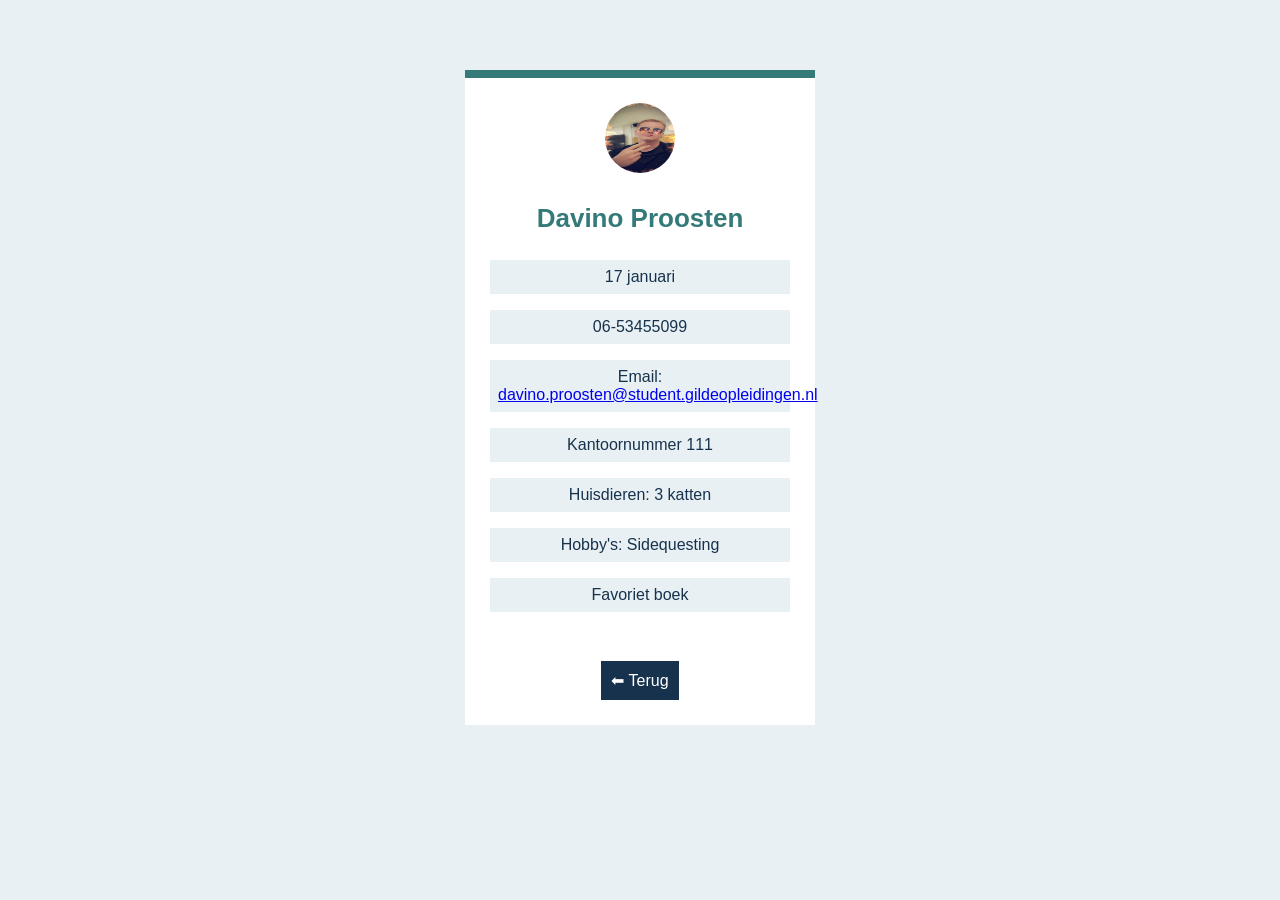
==== smoelenboekHTML/davino.html @ f4f79e71 "first commit" ====
<!DOCTYPE html>
<html lang="nl">
<head>
    <meta charset="UTF-8">
    <meta name="viewport" content="width=device-width, initial-scale=1.0">
    <title>Davino Proosten</title>
    <link rel="stylesheet" href="davino.css">
</head>
<body>

<div class="profiel-box">
    <img src="davino.jpg" alt="Foto van Davino Proosten">
    <h3>Davino Proosten</h3>
    <p>17 januari</p>
    <p>06-53455099</p>
    <p>Email: <a href="mailto:davino.proosten@student.gildeopleidingen.nl">davino.proosten@student.gildeopleidingen.nl</a></p>
    <p>Kantoornummer 111</p>
    <p>Huisdieren: 3 katten</p>
    <p>Hobby's: Sidequesting</p>
    <p>Favoriet boek</p>
    <br>
    <a href="index.html" class="terug-knop">⬅ Terug</a>
</div>

</body>
</html>
---- smoelenboekHTML/davino.css ----
body {
    margin: 0;
    padding: 20px;
    background-color: #e8f0f3;
    color: #17324d;
    font-family: "Trebuchet MS", sans-serif;
    text-align: center;
}

.profiel-box {
    width: 300px;
    max-width: 100%;
    margin: 50px auto;
    padding: 25px;
    border-top: 8px solid #347a79;
    background-color: white;
}

.profiel-box img {
    width: 70px;
    height: 70px;
    border-radius: 50%;
}

.profiel-box h3 {
    color: #347a79;
    font-size: 26px;
}

.profiel-box p {
    padding: 8px;
    background-color: #e8f0f3;
}

.terug-knop {
    display: inline-block;
    margin-top: 15px;
    padding: 10px;
    background-color: #17324d;
    color: white;
    text-decoration: none;
}

@media (max-width: 400px) {
    .profiel-box {
        margin: 20px auto;
        padding: 15px;
    }
}
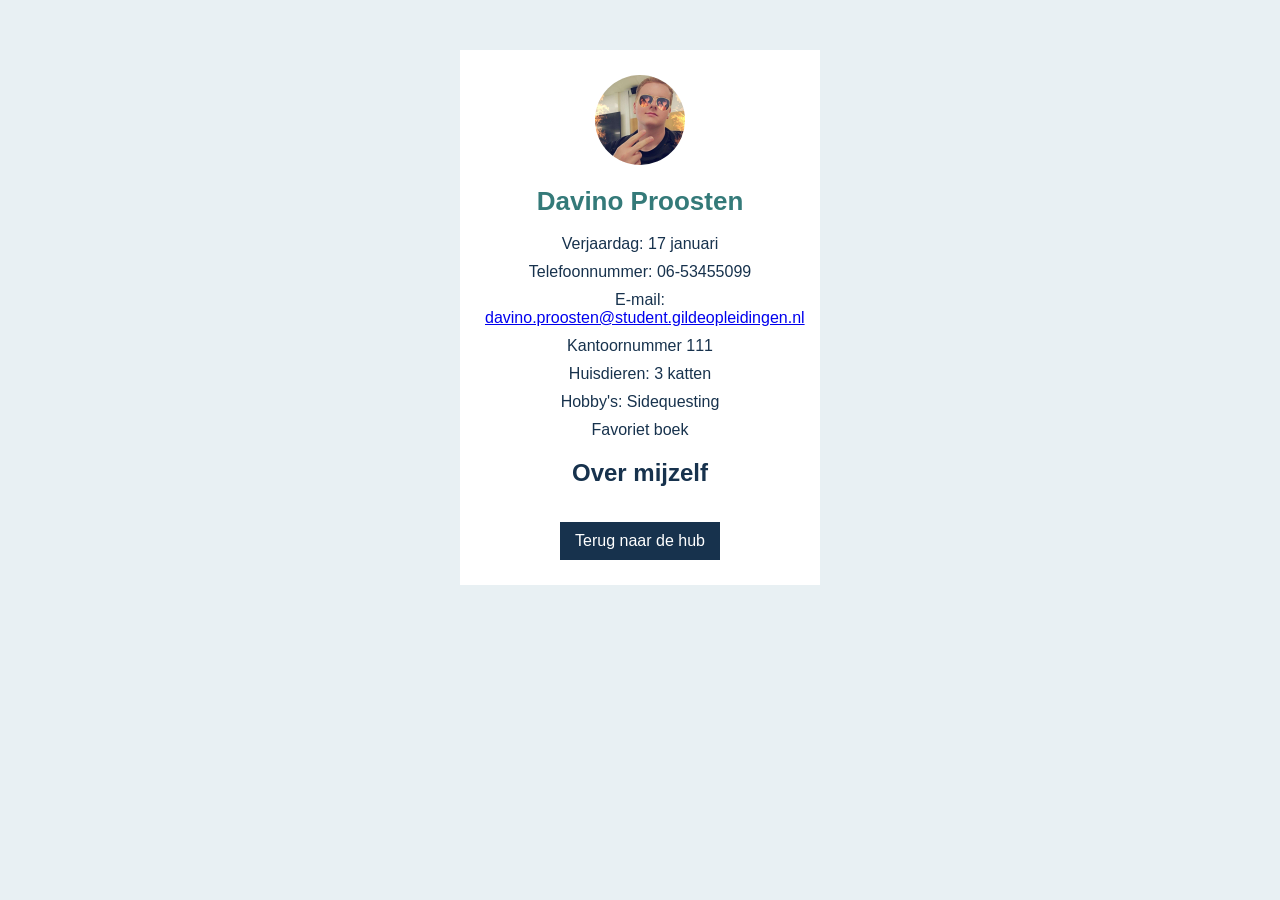
==== commit 0c28cc5b: "verander" ====
--- a/smoelenboekHTML/davino.html
+++ b/smoelenboekHTML/davino.html
@@ -8,19 +8,19 @@
 </head>
 <body>
 
-<div class="profiel-box">
+<main class="profiel-box">
     <img src="davino.jpg" alt="Foto van Davino Proosten">
-    <h3>Davino Proosten</h3>
-    <p>17 januari</p>
-    <p>06-53455099</p>
-    <p>Email: <a href="mailto:davino.proosten@student.gildeopleidingen.nl">davino.proosten@student.gildeopleidingen.nl</a></p>
+    <h1>Davino Proosten</h1>
+    <p>Verjaardag: 17 januari</p>
+    <p>Telefoonnummer: 06-53455099</p>
+    <p>E-mail: <a href="mailto:davino.proosten@student.gildeopleidingen.nl">davino.proosten@student.gildeopleidingen.nl</a></p>
     <p>Kantoornummer 111</p>
     <p>Huisdieren: 3 katten</p>
     <p>Hobby's: Sidequesting</p>
     <p>Favoriet boek</p>
-    <br>
-    <a href="index.html" class="terug-knop">⬅ Terug</a>
-</div>
+    <h2>Over mijzelf</h2>
+    <a href="index.html" class="terug-knop">Terug naar de hub</a>
+</main>
 
 </body>
 </html>
--- a/smoelenboekHTML/davino.css
+++ b/smoelenboekHTML/davino.css
@@ -1,49 +1,41 @@
 body {
     margin: 0;
     padding: 20px;
-    background-color: #e8f0f3;
+    background: #e8f0f3;
     color: #17324d;
-    font-family: "Trebuchet MS", sans-serif;
+    font-family: Arial, sans-serif;
     text-align: center;
 }
 
 .profiel-box {
-    width: 300px;
-    max-width: 100%;
-    margin: 50px auto;
+    box-sizing: border-box;
+    max-width: 360px;
+    margin: 30px auto;
     padding: 25px;
-    border-top: 8px solid #347a79;
-    background-color: white;
+    background: white;
 }
 
 .profiel-box img {
-    width: 70px;
-    height: 70px;
+    width: 90px;
+    height: 90px;
     border-radius: 50%;
+    object-fit: cover;
 }
 
-.profiel-box h3 {
+.profiel-box h1 {
     color: #347a79;
     font-size: 26px;
 }
 
 .profiel-box p {
-    padding: 8px;
-    background-color: #e8f0f3;
+    margin: 10px 0;
 }
 
 .terug-knop {
     display: inline-block;
     margin-top: 15px;
-    padding: 10px;
-    background-color: #17324d;
+    padding: 10px 15px;
+    background: #17324d;
     color: white;
     text-decoration: none;
 }
-
-@media (max-width: 400px) {
-    .profiel-box {
-        margin: 20px auto;
-        padding: 15px;
-    }
-}
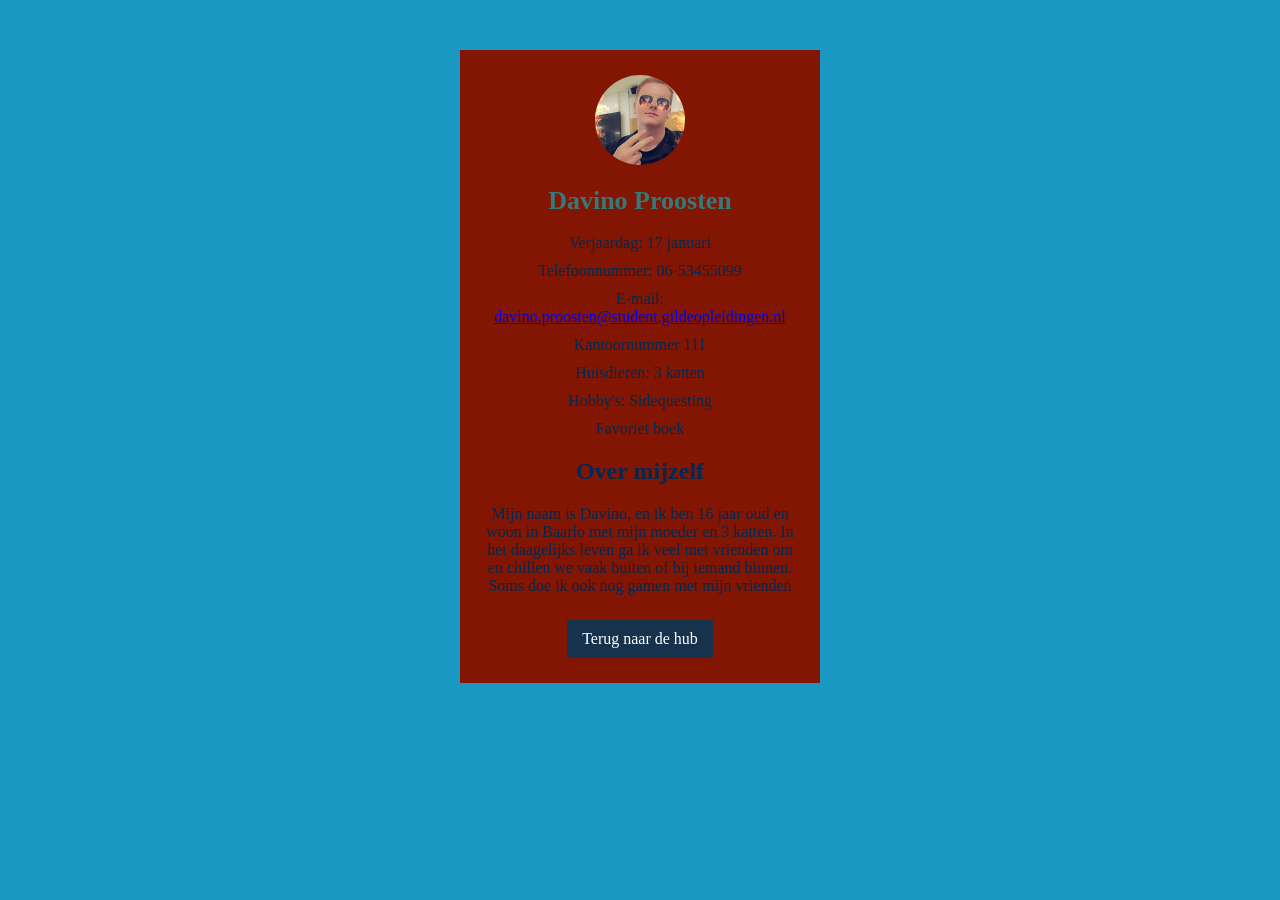
==== commit 33c732c9: "davino color and style change" ====
--- a/smoelenboekHTML/davino.html
+++ b/smoelenboekHTML/davino.html
@@ -19,6 +19,7 @@
     <p>Hobby's: Sidequesting</p>
     <p>Favoriet boek</p>
     <h2>Over mijzelf</h2>
+    <p>Mijn naam is Davino, en ik ben 16 jaar oud en woon in Baarlo met mijn moeder en 3 katten. In het daagelijks leven ga ik veel met vrienden om en chillen we vaak buiten of bij iemand binnen. Soms doe ik ook nog gamen met mijn vrienden</p>
     <a href="index.html" class="terug-knop">Terug naar de hub</a>
 </main>
 
--- a/smoelenboekHTML/davino.css
+++ b/smoelenboekHTML/davino.css
@@ -1,9 +1,9 @@
 body {
     margin: 0;
     padding: 20px;
-    background: #e8f0f3;
-    color: #17324d;
-    font-family: Arial, sans-serif;
+    background: #1b97c4;
+    color: #012952;
+    font-family: times new roman, sans-serif;
     text-align: center;
 }
 
@@ -12,7 +12,7 @@
     max-width: 360px;
     margin: 30px auto;
     padding: 25px;
-    background: white;
+    background: #821602;
 }
 
 .profiel-box img {
@@ -36,6 +36,6 @@
     margin-top: 15px;
     padding: 10px 15px;
     background: #17324d;
-    color: white;
+    color: #ffffff;
     text-decoration: none;
 }
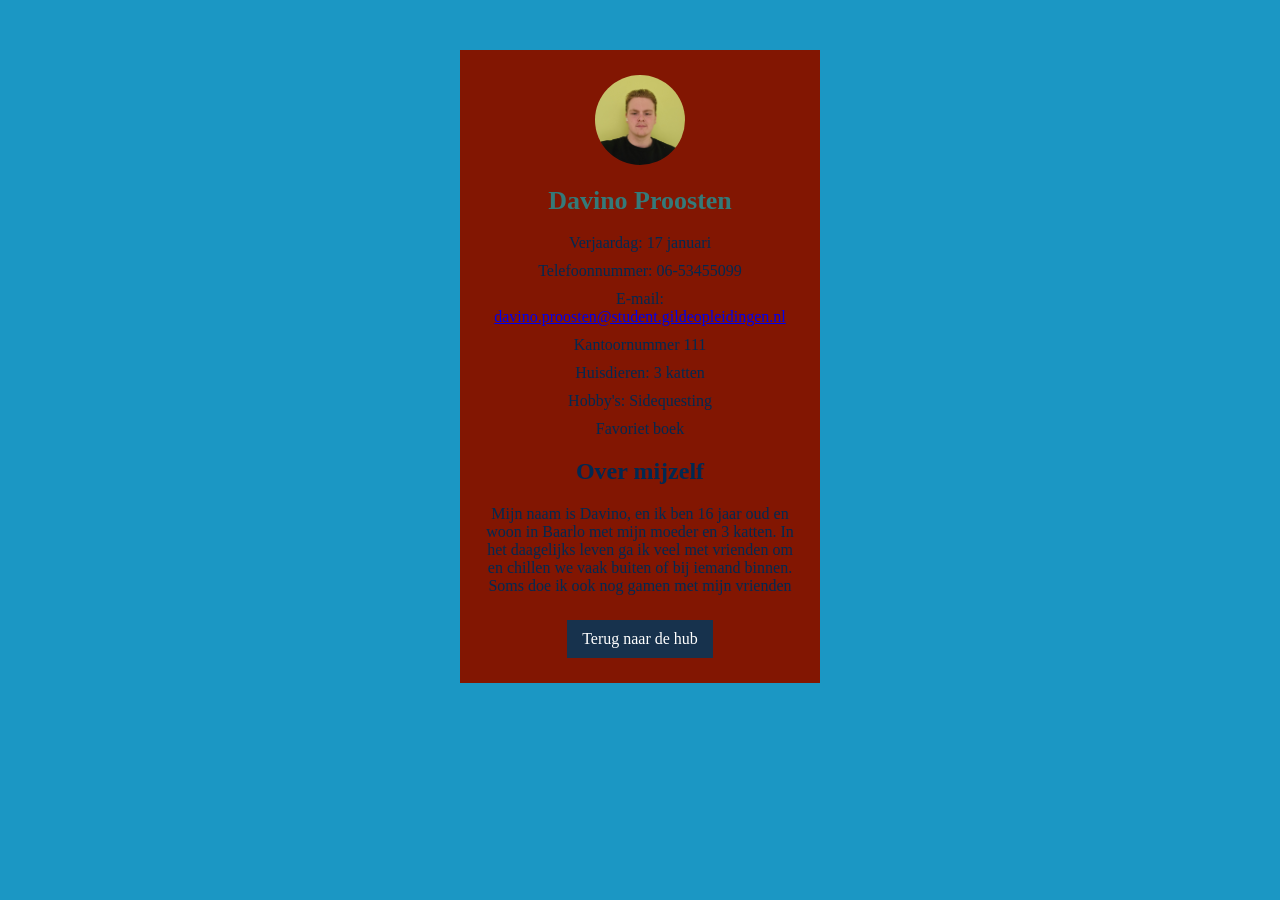
==== commit 4e71eaa0: "changed pfp davino" ====
--- a/smoelenboekHTML/davino.html
+++ b/smoelenboekHTML/davino.html
@@ -9,7 +9,7 @@
 <body>
 
 <main class="profiel-box">
-    <img src="davino.jpg" alt="Foto van Davino Proosten">
+    <img src="GDavino.jpg" alt="Foto van Davino Proosten">
     <h1>Davino Proosten</h1>
     <p>Verjaardag: 17 januari</p>
     <p>Telefoonnummer: 06-53455099</p>
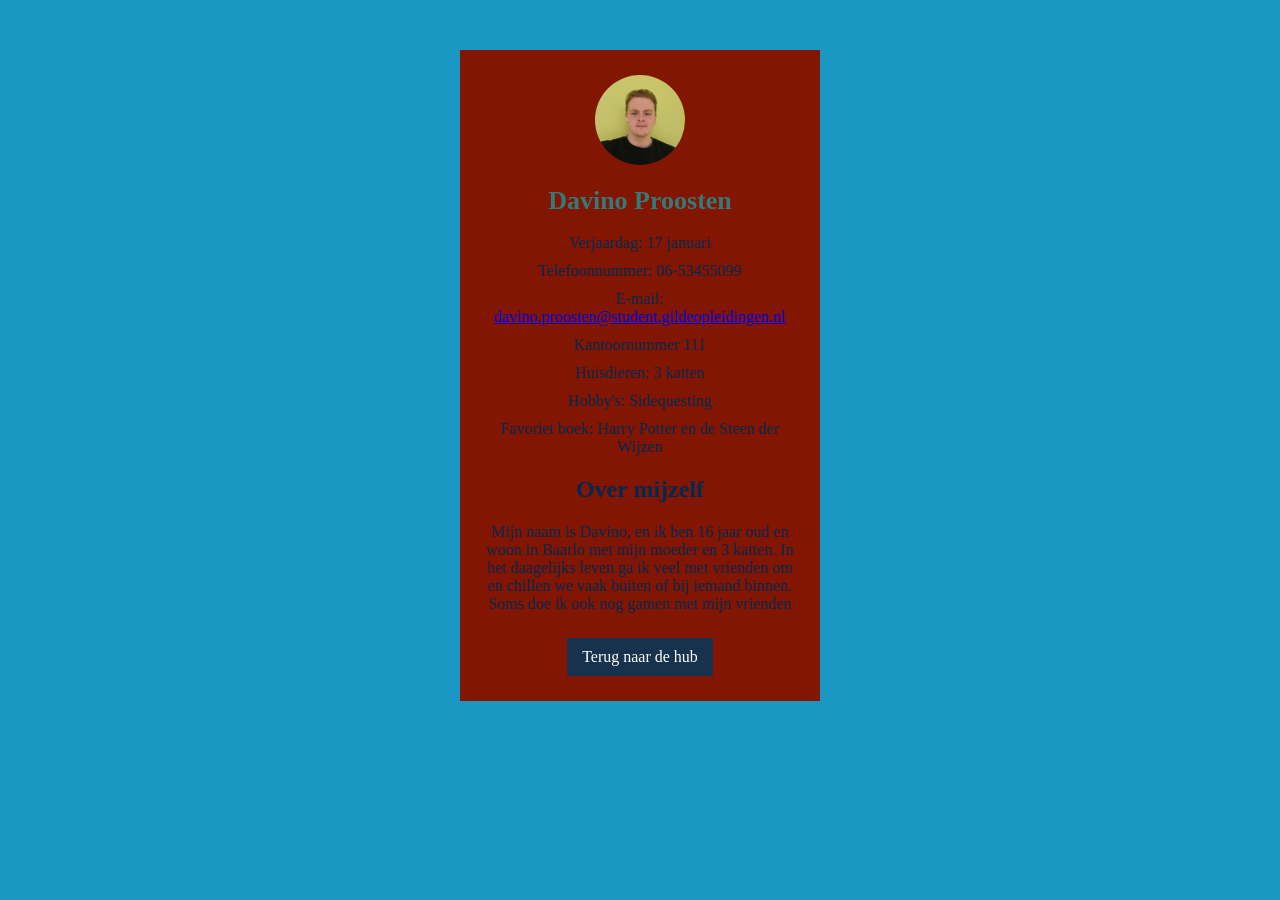
==== commit 0c7994d1: "boek d" ====
--- a/smoelenboekHTML/davino.html
+++ b/smoelenboekHTML/davino.html
@@ -17,7 +17,7 @@
     <p>Kantoornummer 111</p>
     <p>Huisdieren: 3 katten</p>
     <p>Hobby's: Sidequesting</p>
-    <p>Favoriet boek</p>
+    <p>Favoriet boek: Harry Potter en de Steen der Wijzen</p>
     <h2>Over mijzelf</h2>
     <p>Mijn naam is Davino, en ik ben 16 jaar oud en woon in Baarlo met mijn moeder en 3 katten. In het daagelijks leven ga ik veel met vrienden om en chillen we vaak buiten of bij iemand binnen. Soms doe ik ook nog gamen met mijn vrienden</p>
     <a href="index.html" class="terug-knop">Terug naar de hub</a>
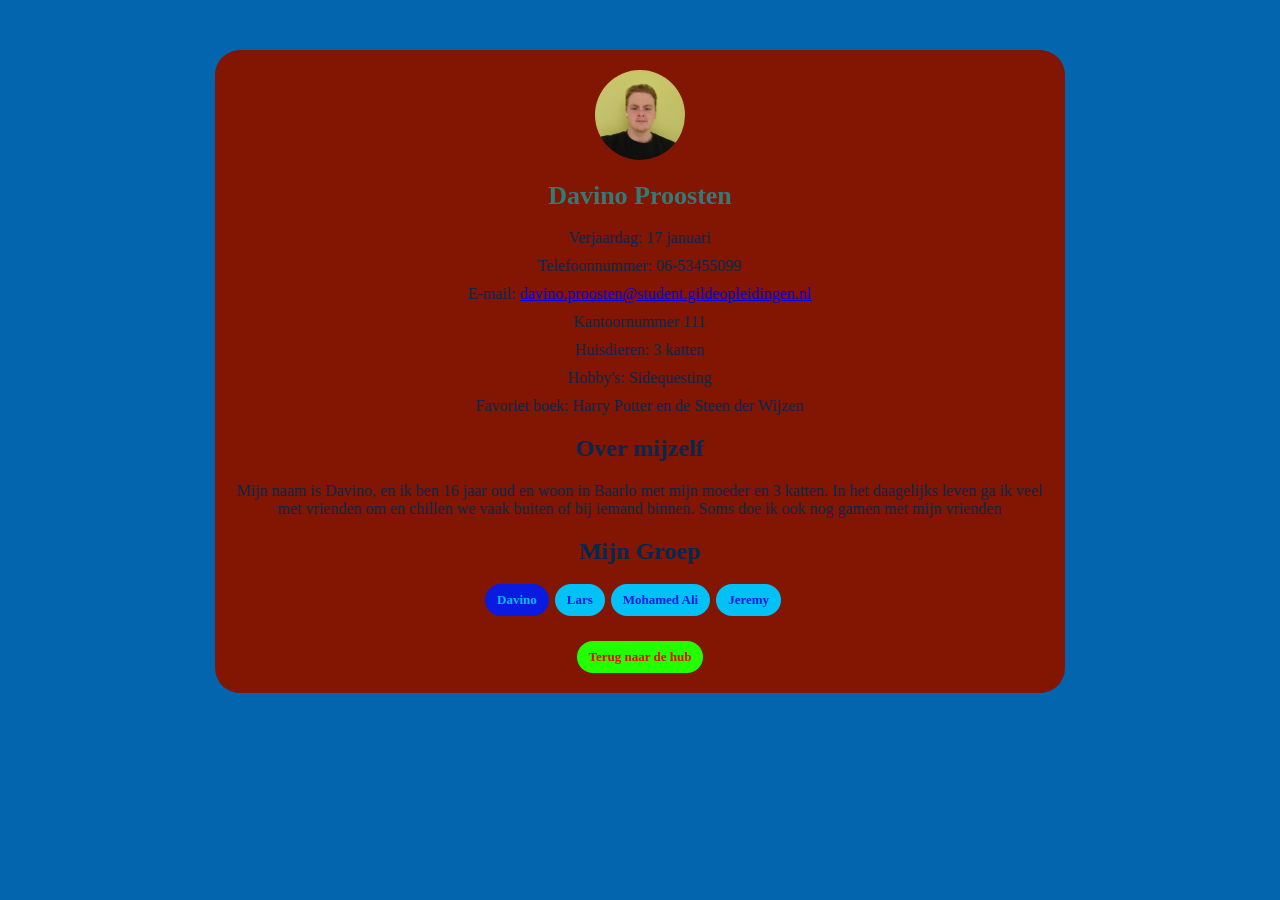
==== commit 01ff9ac1: "change davino complete" ====
--- a/smoelenboekHTML/davino.html
+++ b/smoelenboekHTML/davino.html
@@ -20,6 +20,14 @@
     <p>Favoriet boek: Harry Potter en de Steen der Wijzen</p>
     <h2>Over mijzelf</h2>
     <p>Mijn naam is Davino, en ik ben 16 jaar oud en woon in Baarlo met mijn moeder en 3 katten. In het daagelijks leven ga ik veel met vrienden om en chillen we vaak buiten of bij iemand binnen. Soms doe ik ook nog gamen met mijn vrienden</p>
+   
+    <h2>Mijn Groep</h2>
+    <nav class="groep-links">
+        <a href="Davino.html" class="actief">Davino</a>
+        <a href="lars.html">Lars</a>
+        <a href="mohamedali.html">Mohamed Ali</a>
+        <a href="jeremy.html">Jeremy</a>
+    </nav>
     <a href="index.html" class="terug-knop">Terug naar de hub</a>
 </main>
 
--- a/smoelenboekHTML/davino.css
+++ b/smoelenboekHTML/davino.css
@@ -1,7 +1,7 @@
 body {
     margin: 0;
     padding: 20px;
-    background: #1b97c4;
+    background: #0465af;
     color: #012952;
     font-family: times new roman, sans-serif;
     text-align: center;
@@ -9,10 +9,12 @@
 
 .profiel-box {
     box-sizing: border-box;
-    max-width: 360px;
+    max-width: 850px;
     margin: 30px auto;
-    padding: 25px;
+    padding: 20px;
     background: #821602;
+    border-radius: 25px;
+
 }
 
 .profiel-box img {
@@ -36,6 +38,36 @@
     margin-top: 15px;
     padding: 10px 15px;
     background: #17324d;
-    color: #ffffff;
+    color: #01c1f7;
     text-decoration: none;
 }
+
+.groep-links {
+    display: flex;
+    flex-wrap: wrap;
+    gap: 6px;
+    margin: 15px 250px;
+}
+
+.groep-links a, .terug-knop {
+    display: inline-block;
+    padding: 8px 12px;
+    background: #01c1f7;
+    color: #091be1;
+    text-decoration: none;
+    font-size: 13px;
+    font-weight: bold;
+    border-radius: 50px;
+}
+
+.groep-links a:hover, .groep-links a.actief, .terug-knop:hover {
+    background: #091be1;
+    color: #01c1f7;
+}
+
+.terug-knop {
+    background: #22ff00; 
+    color: #f70101;
+    margin-top: 10px;
+   
+}
